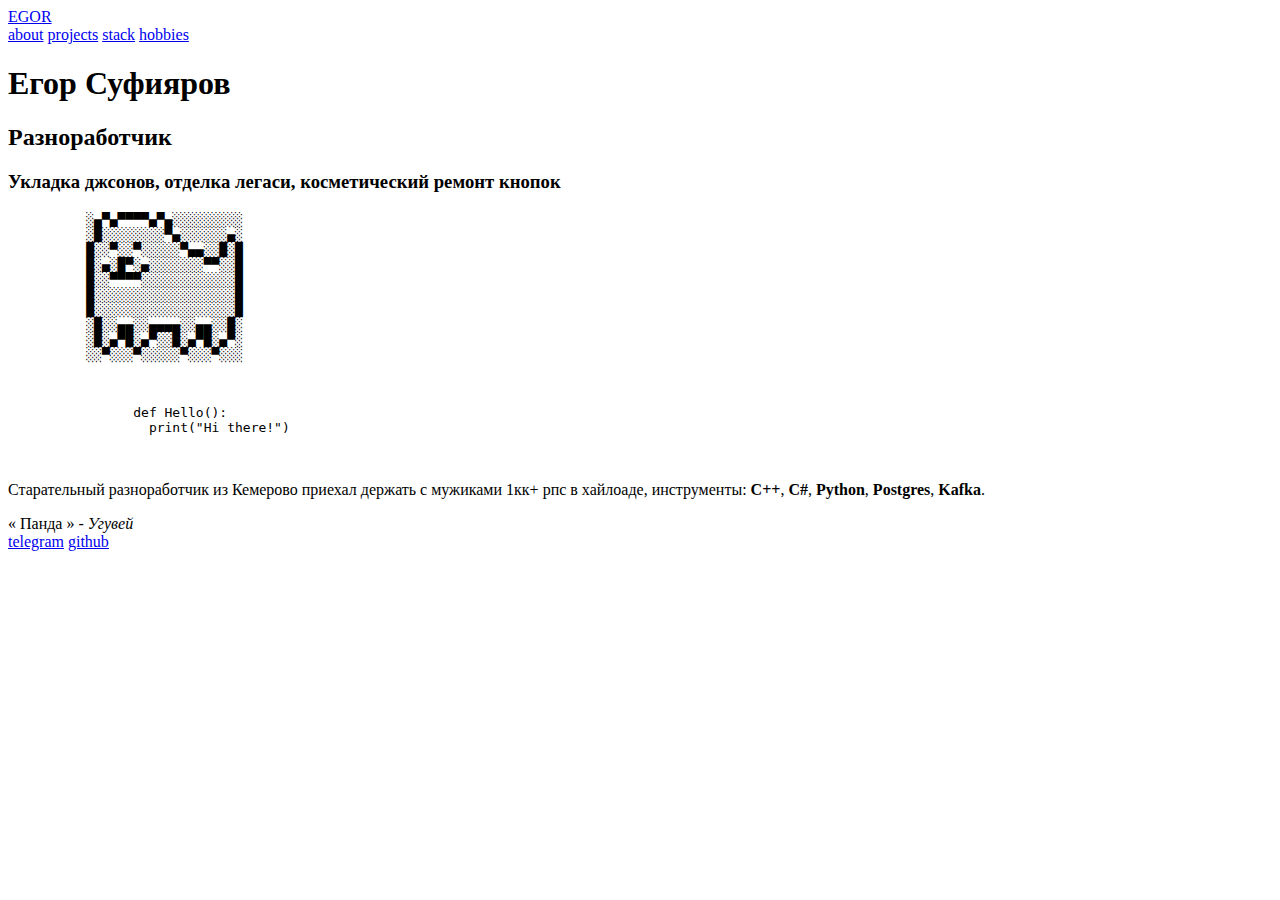
==== index.html @ 5bab8ce3 "lab-1" ====
<!DOCTYPE html>
<html lang="ru">
  <head>
    <meta charset="UTF-8" />
    <meta name="keywords" content="software,cv,github,index" />
    <meta
      name="description"
      content="cv site with my projects"
    />
    <title>egorsufiyarov| index</title>
  </head>

  <body>
    <header>
      <nav class="navigation__logo">
        <a href="index.html">EGOR</a>
      </nav>

      <nav class="navigation__main">
        <a href="about.html">about</a>
        <a href="projects.html">projects</a>
        <a href="technologies.html">stack</a>
        <a href="hobbies.html">hobbies</a>
      </nav>
    </header>

    <main>
      <h1>Егор Суфияров</h1>
      <h2>Разноработчик</h2>
      <h3>Укладка джсонов, отделка легаси, косметический ремонт кнопок</h3>

      <section class="section__ascii">
        <pre>
          ░▄▀▄▀▀▀▀▄▀▄░░░░░░░░░
          ░█░░░░░░░░▀▄░░░░░░▄░
          █░░▀░░▀░░░░░▀▄▄░░█░█
          █░▄░█▀░▄░░░░░░░▀▀░░█
          █░░▀▀▀▀░░░░░░░░░░░░█
          █░░░░░░░░░░░░░░░░░░█
          █░░░░░░░░░░░░░░░░░░█
          ░█░░▄▄░░▄▄▄▄░░▄▄░░█░
          ░█░▄▀█░▄▀░░█░▄▀█░▄▀░
          ░░▀░░░▀░░░░░▀░░░▀░░░
        </pre>
      </section>

      <section class="section__code">
        <pre>
            <code>
                def Hello():
                  print("Hi there!")
            </code>
        </pre>
      </section>

      <section class="section__content">
        <p>
          Старательный разноработчик из Кемерово
          приехал держать с мужиками 1кк+ рпс
          в хайлоаде, инструменты:
          <b>C++</b>, <b>C#</b>, <b>Python</b>, <b>Postgres</b>, <b>Kafka</b>.
        </p>
      </section>

      <section class="section_quote">
        <q>
            Панда
        </q>
        - <cite>Угувей</cite>
      </section>
    </main>

    <footer>
      <nav class="navigation__contacts">
        <a href="https://t.me/sufiyarovegor">telegram</a>
        <a href="https://github.com/krbyhome">github</a>
      </nav>
    </footer>
  </body>
</html>
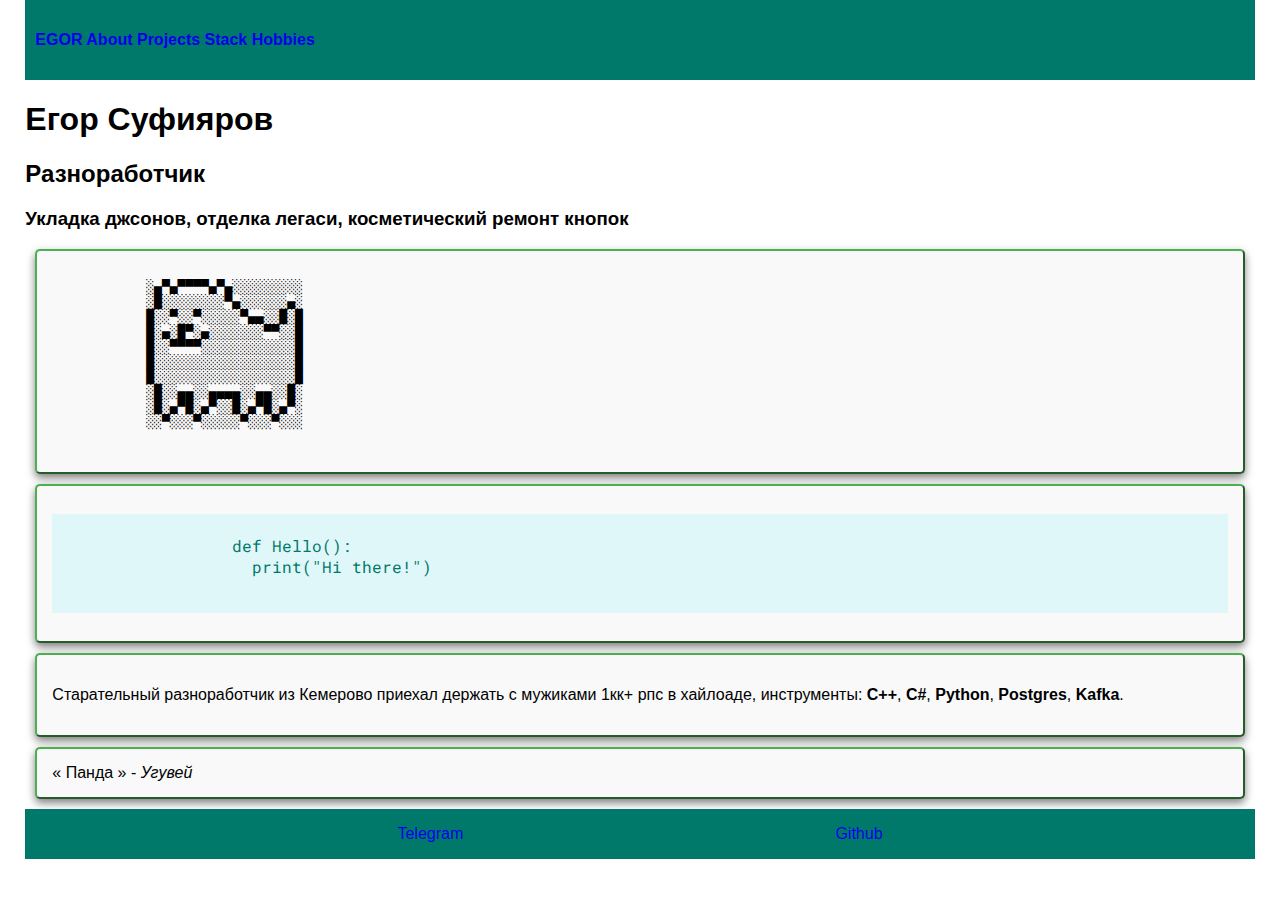
==== commit c7fc15a5: "lab-2" ====
--- a/index.html
+++ b/index.html
@@ -8,72 +8,85 @@
       content="cv site with my projects"
     />
     <title>egorsufiyarov| index</title>
+    <link rel="stylesheet" href="css/common.css" />
+    <link rel="stylesheet" href="css/index.css" />
+    <link href="https://fonts.googleapis.com/css2?family=Roboto+Mono:wght@400&display=swap" rel="stylesheet">
   </head>
 
   <body>
-    <header>
-      <nav class="navigation__logo">
-        <a href="index.html">EGOR</a>
-      </nav>
+    <header class="header">
+      <nav class="header_navigation">
+        <a 
+        class="header__navigation-logo header__navigation-item"
+        href="index.html"
+        >EGOR</a>
 
-      <nav class="navigation__main">
-        <a href="about.html">about</a>
-        <a href="projects.html">projects</a>
-        <a href="technologies.html">stack</a>
-        <a href="hobbies.html">hobbies</a>
+        <a class="header__navigation-about header__navigation-item" href="about.html">about</a>
+        <a class="header__navigation-projects header__navigation-item" href="projects.html">projects</a>
+        <a class="header__navigation-technologies header__navigation-item" href="technologies.html">stack</a>
+        <a class="header__navigation-hobbies header__navigation-item" href="hobbies.html">hobbies</a>
       </nav>
     </header>
 
-    <main>
-      <h1>Егор Суфияров</h1>
-      <h2>Разноработчик</h2>
-      <h3>Укладка джсонов, отделка легаси, косметический ремонт кнопок</h3>
-
-      <section class="section__ascii">
-        <pre>
-          ░▄▀▄▀▀▀▀▄▀▄░░░░░░░░░
-          ░█░░░░░░░░▀▄░░░░░░▄░
-          █░░▀░░▀░░░░░▀▄▄░░█░█
-          █░▄░█▀░▄░░░░░░░▀▀░░█
-          █░░▀▀▀▀░░░░░░░░░░░░█
-          █░░░░░░░░░░░░░░░░░░█
-          █░░░░░░░░░░░░░░░░░░█
-          ░█░░▄▄░░▄▄▄▄░░▄▄░░█░
-          ░█░▄▀█░▄▀░░█░▄▀█░▄▀░
-          ░░▀░░░▀░░░░░▀░░░▀░░░
-        </pre>
+    <main class="main">
+      <div class="main__geninfo">
+        <h1 class="main__geninfo-item">Егор Суфияров</h1>
+        <h2 class="main__geninfo-item">Разноработчик</h2>
+        <h3 class="main__geninfo-item">Укладка джсонов, отделка легаси, косметический ремонт кнопок</h3>
+      </div>
+      <section class="main__section">
+        <div class="main__section-ascii">
+          <pre>
+            ░▄▀▄▀▀▀▀▄▀▄░░░░░░░░░
+            ░█░░░░░░░░▀▄░░░░░░▄░
+            █░░▀░░▀░░░░░▀▄▄░░█░█
+            █░▄░█▀░▄░░░░░░░▀▀░░█
+            █░░▀▀▀▀░░░░░░░░░░░░█
+            █░░░░░░░░░░░░░░░░░░█
+            █░░░░░░░░░░░░░░░░░░█
+            ░█░░▄▄░░▄▄▄▄░░▄▄░░█░
+            ░█░▄▀█░▄▀░░█░▄▀█░▄▀░
+            ░░▀░░░▀░░░░░▀░░░▀░░░
+          </pre>
+        </div>
       </section>
 
-      <section class="section__code">
-        <pre>
-            <code>
-                def Hello():
-                  print("Hi there!")
-            </code>
-        </pre>
+      <section class="main__section">
+        <div class="main__section-item main__section-code">
+          <pre>
+              <code>
+                  def Hello():
+                    print("Hi there!")
+              </code>
+          </pre>
+        </div>
       </section>
 
-      <section class="section__content">
-        <p>
-          Старательный разноработчик из Кемерово
-          приехал держать с мужиками 1кк+ рпс
-          в хайлоаде, инструменты:
-          <b>C++</b>, <b>C#</b>, <b>Python</b>, <b>Postgres</b>, <b>Kafka</b>.
-        </p>
+      <section class="main__section">
+        <div class="main__section-content">
+          <p>
+            Старательный разноработчик из Кемерово
+            приехал держать с мужиками 1кк+ рпс
+            в хайлоаде, инструменты:
+            <b>C++</b>, <b>C#</b>, <b>Python</b>, <b>Postgres</b>, <b>Kafka</b>.
+          </p>
+        </div>
       </section>
 
-      <section class="section_quote">
+      <section class="main__section">
+        <div class="main__section-quote">
         <q>
             Панда
         </q>
         - <cite>Угувей</cite>
+        </div>
       </section>
     </main>
 
-    <footer>
-      <nav class="navigation__contacts">
-        <a href="https://t.me/sufiyarovegor">telegram</a>
-        <a href="https://github.com/krbyhome">github</a>
+    <footer class="footer">
+      <nav class="footer__navigation">
+        <a class="footer__navigation-telegram footer__navigation-item" href="https://t.me/sufiyarovegor">telegram</a>
+        <a class="footer__navigation-github footer__navigation-item" href="https://github.com/krbyhome">github</a>
       </nav>
     </footer>
   </body>
--- a/css/common.css
+++ b/css/common.css
@@ -0,0 +1,58 @@
+a {
+    text-transform: capitalize;
+    text-decoration: none;
+}
+
+html, body {
+    margin: 0 1%;
+    padding: 0;
+}
+
+html {
+    font-family: 'Roboto', sans-serif;
+}
+
+.header {
+    background-color: #00796b;
+    color: #ffffff;
+    font-weight: bold;
+    height: 60px;
+    position: sticky;
+    z-index: 1000;
+    top: 0; 
+    left:0;
+    padding: 10px;
+    display: flex;
+    justify-content: space-between;
+    align-items: center;
+}
+
+.header__navigation {
+    display: flex;
+    flex: 1;
+    align-items: center;
+    justify-content: space-evenly;
+    margin: 20px 0px;
+}
+
+.footer {
+    display: flex;
+    background-color: #00796b;
+    height: 50px;
+}
+
+.footer__navigation {
+    display: flex;
+    flex: 1;
+    align-items: center;
+    justify-content: space-evenly;
+}
+
+.main__section {
+    padding: 15px;
+    border: 2px outset #4CAF50;
+    margin: 10px;
+    background-color: #f9f9f9;
+    border-radius: 5px;
+    box-shadow: 0 4px 8px rgba(0, 0, 0, 0.5);
+}--- a/css/index.css
+++ b/css/index.css
@@ -0,0 +1,8 @@
+.main__section-code {
+    background-color: #e0f7fa;
+    color: #00796b;
+  }
+.main__section-code code {
+    font-family: 'Roboto Mono', monospace;
+    font-size: 16px;
+}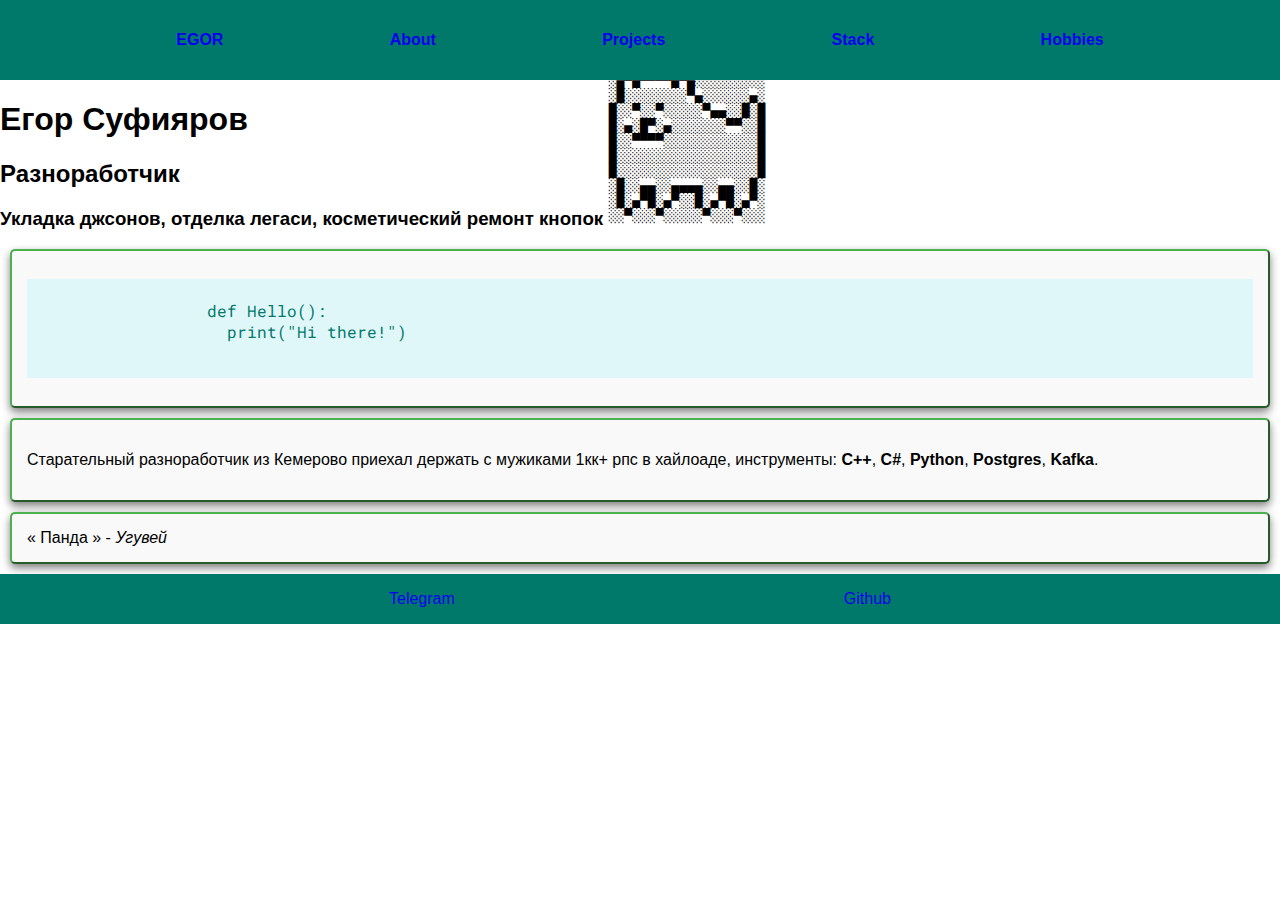
==== commit 0b126895: "lab-3" ====
--- a/index.html
+++ b/index.html
@@ -15,7 +15,7 @@
 
   <body>
     <header class="header">
-      <nav class="header_navigation">
+      <nav class="header__navigation">
         <a 
         class="header__navigation-logo header__navigation-item"
         href="index.html"
@@ -34,7 +34,6 @@
         <h2 class="main__geninfo-item">Разноработчик</h2>
         <h3 class="main__geninfo-item">Укладка джсонов, отделка легаси, косметический ремонт кнопок</h3>
       </div>
-      <section class="main__section">
         <div class="main__section-ascii">
           <pre>
             ░▄▀▄▀▀▀▀▄▀▄░░░░░░░░░
@@ -49,7 +48,6 @@
             ░░▀░░░▀░░░░░▀░░░▀░░░
           </pre>
         </div>
-      </section>
 
       <section class="main__section">
         <div class="main__section-item main__section-code">
--- a/css/common.css
+++ b/css/common.css
@@ -4,12 +4,20 @@
 }
 
 html, body {
-    margin: 0 1%;
+    height: 100%;
+    width: 100%;
+    margin: 0;
     padding: 0;
 }
 
+
 html {
     font-family: 'Roboto', sans-serif;
+    overflow: hidden;
+}
+
+body {
+    overflow-y: auto;
 }
 
 .header {
--- a/css/index.css
+++ b/css/index.css
@@ -1,8 +1,17 @@
 .main__section-code {
     background-color: #e0f7fa;
     color: #00796b;
-  }
+}
+
 .main__section-code code {
     font-family: 'Roboto Mono', monospace;
     font-size: 16px;
+}
+
+.main__section-ascii {
+    display: flex;
+    position: absolute;
+    width: 100%;
+    top: 60px;
+    justify-content: center;
 }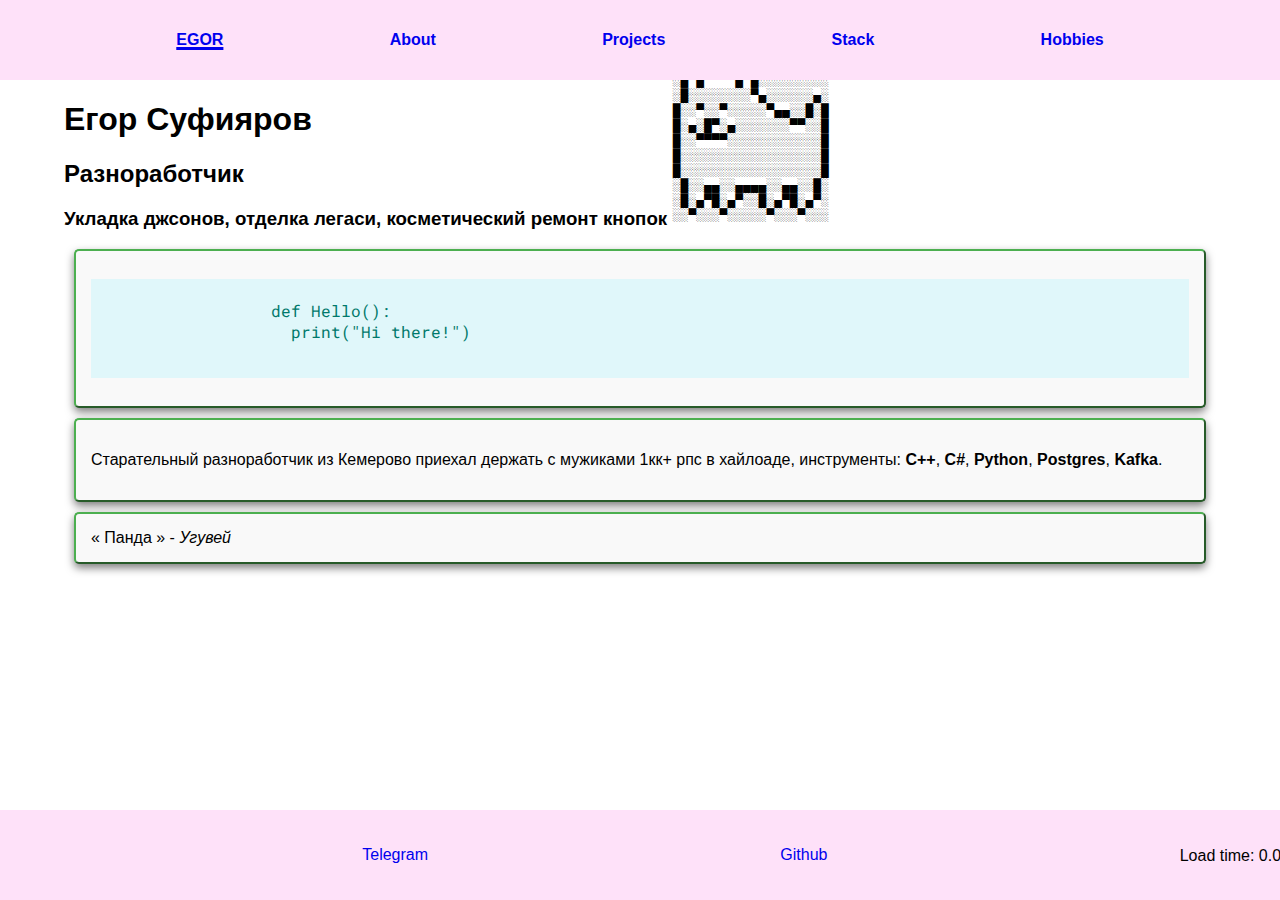
==== commit 5ad0f253: "lab-4" ====
--- a/index.html
+++ b/index.html
@@ -11,20 +11,21 @@
     <link rel="stylesheet" href="css/common.css" />
     <link rel="stylesheet" href="css/index.css" />
     <link href="https://fonts.googleapis.com/css2?family=Roboto+Mono:wght@400&display=swap" rel="stylesheet">
+    <script src="js/pageLoadTime.js"></script>
   </head>
 
   <body>
     <header class="header">
       <nav class="header__navigation">
         <a 
-        class="header__navigation-logo header__navigation-item"
+        class="header__navigation-logo header__navigation-item header__item-onmouseover"
         href="index.html"
         >EGOR</a>
 
-        <a class="header__navigation-about header__navigation-item" href="about.html">about</a>
-        <a class="header__navigation-projects header__navigation-item" href="projects.html">projects</a>
-        <a class="header__navigation-technologies header__navigation-item" href="technologies.html">stack</a>
-        <a class="header__navigation-hobbies header__navigation-item" href="hobbies.html">hobbies</a>
+        <a class="header__navigation-about header__navigation-item header__item-onmouseover" href="about.html">about</a>
+        <a class="header__navigation-projects header__navigation-item header__item-onmouseover" href="projects.html">projects</a>
+        <a class="header__navigation-technologies header__navigation-item header__item-onmouseover" href="technologies.html">stack</a>
+        <a class="header__navigation-hobbies header__navigation-item header__item-onmouseover" href="hobbies.html">hobbies</a>
       </nav>
     </header>
 
@@ -83,9 +84,11 @@
 
     <footer class="footer">
       <nav class="footer__navigation">
-        <a class="footer__navigation-telegram footer__navigation-item" href="https://t.me/sufiyarovegor">telegram</a>
-        <a class="footer__navigation-github footer__navigation-item" href="https://github.com/krbyhome">github</a>
+        <a class="footer__navigation-telegram footer__navigation-item footer__item-onmouseover" href="https://t.me/sufiyarovegor">telegram</a>
+        <a class="footer__navigation-github footer__navigation-item footer__item-onmouseover" href="https://github.com/krbyhome">github</a>
       </nav>
+
+      <div class="footer__time" id="page-load-time"></div>
     </footer>
   </body>
 </html>--- a/css/common.css
+++ b/css/common.css
@@ -6,8 +6,8 @@
 html, body {
     height: 100%;
     width: 100%;
+
     margin: 0;
-    padding: 0;
 }
 
 
@@ -17,11 +17,15 @@
 }
 
 body {
+    display: flex;
+    flex: 1;
+    flex-direction: column;
     overflow-y: auto;
+    min-height: 100vh;
 }
 
 .header {
-    background-color: #00796b;
+    background-color: #fee1f9;
     color: #ffffff;
     font-weight: bold;
     height: 60px;
@@ -45,8 +49,10 @@
 
 .footer {
     display: flex;
-    background-color: #00796b;
+    background-color: #fee1f9;
+    width: 100%;
     height: 50px;
+    padding: 20px 10px;
 }
 
 .footer__navigation {
@@ -56,11 +62,40 @@
     justify-content: space-evenly;
 }
 
+.main {
+    margin: 0 5%;
+    flex: 1;
+}
+
 .main__section {
     padding: 15px;
     border: 2px outset #4CAF50;
     margin: 10px;
+    flex: 1;
     background-color: #f9f9f9;
     border-radius: 5px;
     box-shadow: 0 4px 8px rgba(0, 0, 0, 0.5);
+}
+
+.footer__time {
+    display: flex;
+    align-items: center;
+    justify-content: space-evenly;
+    margin-top: 2px;
+}
+
+.header__item-onmouseover {
+    transition: background-color 0.3s ease;
+}
+
+.header__item-onmouseover:hover {
+    color: rgb(32, 126, 241);
+}
+
+.footer__item-onmouseover {
+    transition: background-color 0.3s ease;
+}
+
+.footer__item-onmouseover:hover {
+    color: rgb(32, 126, 241);
 }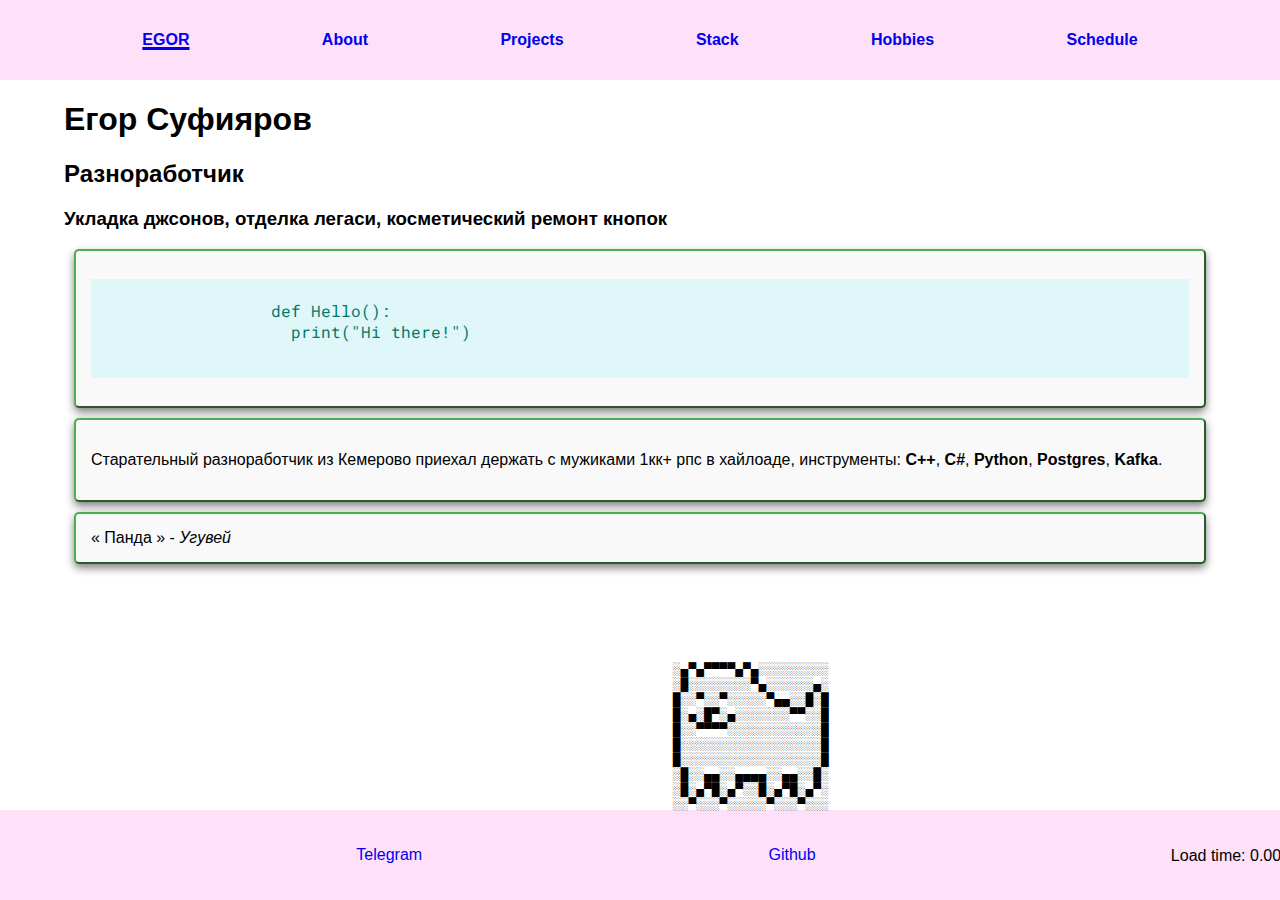
==== commit 176c7b13: "lab-5" ====
--- a/index.html
+++ b/index.html
@@ -26,6 +26,7 @@
         <a class="header__navigation-projects header__navigation-item header__item-onmouseover" href="projects.html">projects</a>
         <a class="header__navigation-technologies header__navigation-item header__item-onmouseover" href="technologies.html">stack</a>
         <a class="header__navigation-hobbies header__navigation-item header__item-onmouseover" href="hobbies.html">hobbies</a>
+        <a class="header__navigation-schedule header__navigation-item header__item-onmouseover" href="schedule.html">schedule</a>
       </nav>
     </header>
 
--- a/css/common.css
+++ b/css/common.css
@@ -82,6 +82,7 @@
     align-items: center;
     justify-content: space-evenly;
     margin-top: 2px;
+    width: 10%;
 }
 
 .header__item-onmouseover {
--- a/css/index.css
+++ b/css/index.css
@@ -12,6 +12,6 @@
     display: flex;
     position: absolute;
     width: 100%;
-    top: 60px;
+    bottom: 60px;
     justify-content: center;
 }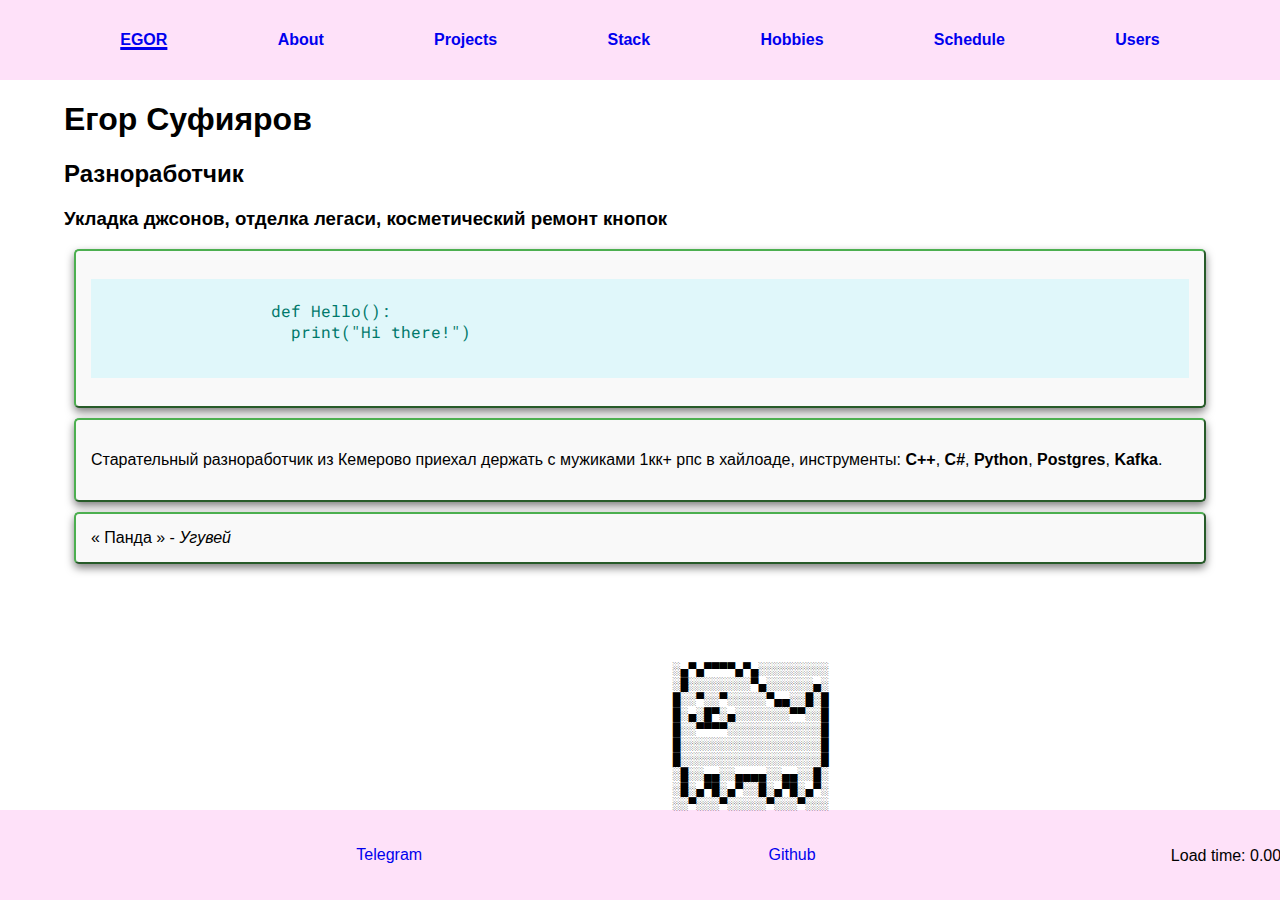
==== commit dc6c3a3a: "lab-6" ====
--- a/index.html
+++ b/index.html
@@ -27,6 +27,7 @@
         <a class="header__navigation-technologies header__navigation-item header__item-onmouseover" href="technologies.html">stack</a>
         <a class="header__navigation-hobbies header__navigation-item header__item-onmouseover" href="hobbies.html">hobbies</a>
         <a class="header__navigation-schedule header__navigation-item header__item-onmouseover" href="schedule.html">schedule</a>
+        <a class="header__navigation-contacts header__navigation-item header__item-onmouseover" href="view_history.html">users</a>
       </nav>
     </header>
 
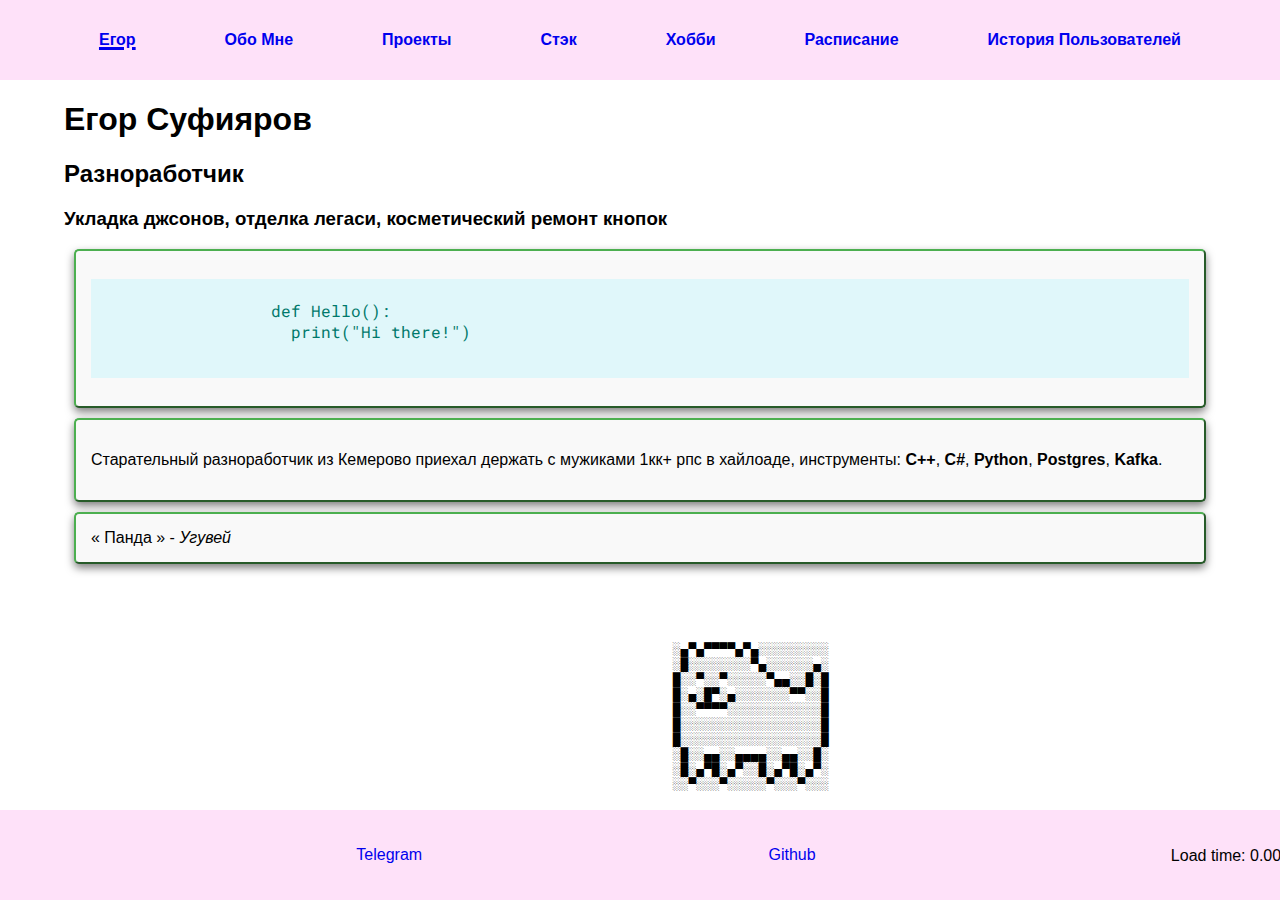
==== commit 81afd69c: "lab-7" ====
--- a/index.html
+++ b/index.html
@@ -20,14 +20,14 @@
         <a 
         class="header__navigation-logo header__navigation-item header__item-onmouseover"
         href="index.html"
-        >EGOR</a>
+        >Егор</a>
 
-        <a class="header__navigation-about header__navigation-item header__item-onmouseover" href="about.html">about</a>
-        <a class="header__navigation-projects header__navigation-item header__item-onmouseover" href="projects.html">projects</a>
-        <a class="header__navigation-technologies header__navigation-item header__item-onmouseover" href="technologies.html">stack</a>
-        <a class="header__navigation-hobbies header__navigation-item header__item-onmouseover" href="hobbies.html">hobbies</a>
-        <a class="header__navigation-schedule header__navigation-item header__item-onmouseover" href="schedule.html">schedule</a>
-        <a class="header__navigation-contacts header__navigation-item header__item-onmouseover" href="view_history.html">users</a>
+        <a class="header__navigation-about header__navigation-item header__item-onmouseover" href="about.html">Обо мне</a>
+        <a class="header__navigation-projects header__navigation-item header__item-onmouseover" href="projects.html">Проекты</a>
+        <a class="header__navigation-technologies header__navigation-item header__item-onmouseover" href="technologies.html">Стэк</a>
+        <a class="header__navigation-hobbies header__navigation-item header__item-onmouseover" href="hobbies.html">Хобби</a>
+        <a class="header__navigation-schedule header__navigation-item header__item-onmouseover" href="schedule.html">Расписание</a>
+        <a class="header__navigation-contacts header__navigation-item header__item-onmouseover" href="view_history.html">История пользователей</a>
       </nav>
     </header>
 
--- a/css/index.css
+++ b/css/index.css
@@ -13,5 +13,6 @@
     position: absolute;
     width: 100%;
     bottom: 60px;
+    margin-bottom: 20px;
     justify-content: center;
 }